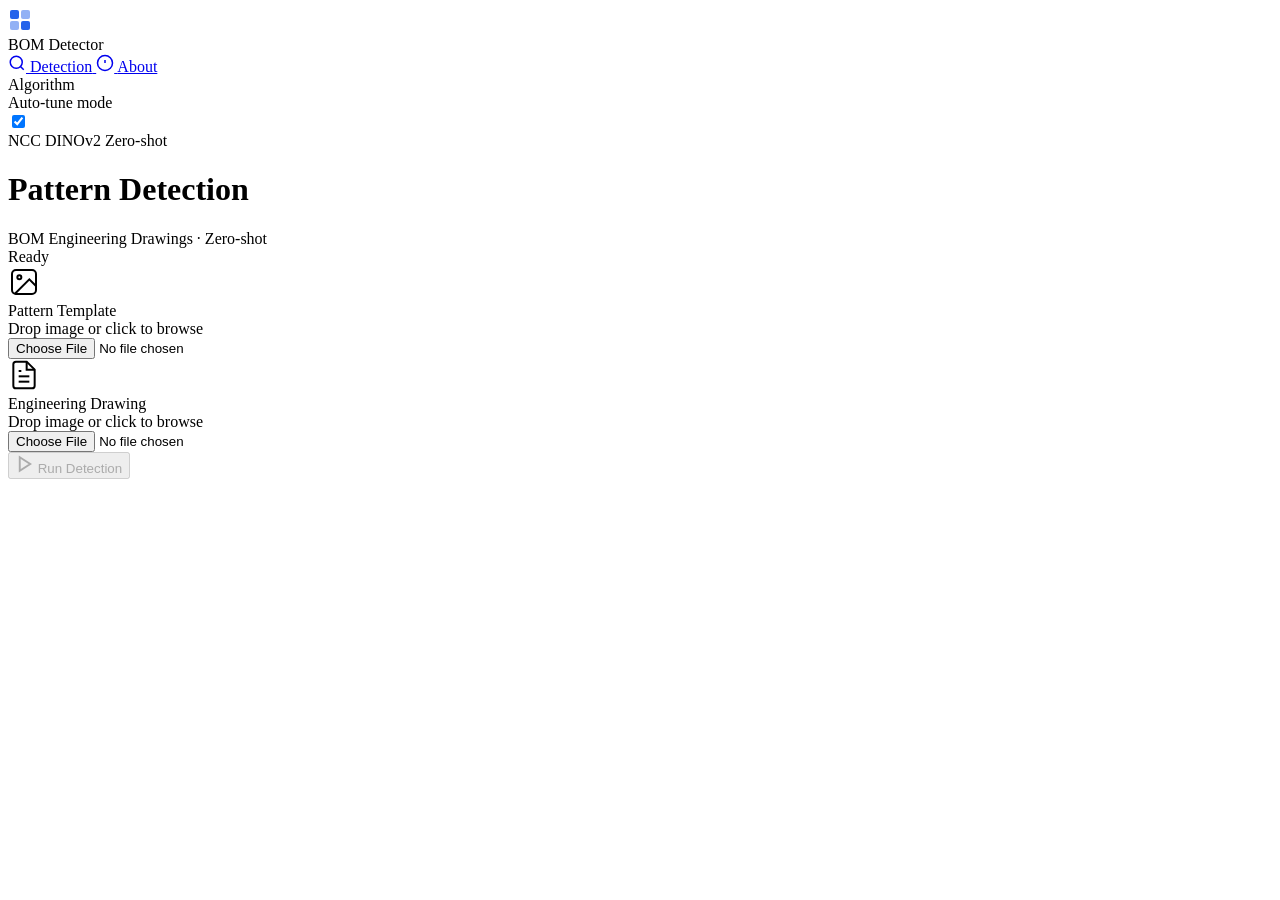
==== app/web/index.html @ 7d835bb4 "feat: Zero-shot pattern detection pipeline for engineering BOM drawings Pipeline: NCC multi-scale (S" ====
<!DOCTYPE html>
<html lang="en">
<head>
  <meta charset="UTF-8" />
  <meta name="viewport" content="width=device-width, initial-scale=1.0" />
  <title>BOM Pattern Detection</title>
  <link rel="preconnect" href="https://fonts.googleapis.com" />
  <link rel="preconnect" href="https://fonts.gstatic.com" crossorigin />
  <link href="https://fonts.googleapis.com/css2?family=Inter:wght@300;400;500;600;700&display=swap" rel="stylesheet" />
  <link rel="stylesheet" href="/static/css/style.css" />
</head>
<body>
  <!-- Sidebar -->
  <aside class="sidebar">
    <div class="sidebar-logo">
      <div class="logo-icon">
        <svg width="24" height="24" viewBox="0 0 24 24" fill="none">
          <rect x="2" y="2" width="9" height="9" rx="2" fill="#2563EB"/>
          <rect x="13" y="2" width="9" height="9" rx="2" fill="#2563EB" opacity="0.5"/>
          <rect x="2" y="13" width="9" height="9" rx="2" fill="#2563EB" opacity="0.5"/>
          <rect x="13" y="13" width="9" height="9" rx="2" fill="#2563EB"/>
        </svg>
      </div>
      <span class="logo-text">BOM Detector</span>
    </div>

    <nav class="sidebar-nav">
      <a href="#" class="nav-item active" data-page="detect">
        <svg width="18" height="18" viewBox="0 0 24 24" fill="none" stroke="currentColor" stroke-width="2">
          <circle cx="11" cy="11" r="8"/><line x1="21" y1="21" x2="16.65" y2="16.65"/>
        </svg>
        <span>Detection</span>
      </a>
      <a href="#" class="nav-item" data-page="about">
        <svg width="18" height="18" viewBox="0 0 24 24" fill="none" stroke="currentColor" stroke-width="2">
          <circle cx="12" cy="12" r="10"/><line x1="12" y1="8" x2="12" y2="12"/><line x1="12" y1="16" x2="12.01" y2="16"/>
        </svg>
        <span>About</span>
      </a>
    </nav>

    <div class="sidebar-section">
      <div class="section-label">Algorithm</div>
      <div class="setting-row">
        <label class="toggle-label">
          <span>Auto-tune mode</span>
          <div class="toggle" id="autoToggle">
            <input type="checkbox" id="autoMode" checked />
            <span class="toggle-slider"></span>
          </div>
        </label>
      </div>
    </div>

    <div class="sidebar-section" id="manualSettings" style="display:none;">
      <div class="section-label">Thresholds</div>

      <div class="slider-group">
        <div class="slider-row">
          <span class="slider-label">NCC</span>
          <span class="slider-val" id="nccVal">0.55</span>
        </div>
        <input type="range" class="slider" id="nccThreshold" min="0.1" max="0.9" step="0.01" value="0.55" />
      </div>

      <div class="slider-group">
        <div class="slider-row">
          <span class="slider-label">DINOv2 Cosine</span>
          <span class="slider-val" id="dinoVal">0.84</span>
        </div>
        <input type="range" class="slider" id="dinoThreshold" min="0.5" max="0.99" step="0.01" value="0.84" />
      </div>

      <div class="slider-group">
        <div class="slider-row">
          <span class="slider-label">NMS IoU</span>
          <span class="slider-val" id="nmsVal">0.40</span>
        </div>
        <input type="range" class="slider" id="nmsThreshold" min="0.1" max="0.9" step="0.01" value="0.40" />
      </div>
    </div>

    <div class="sidebar-footer">
      <div class="tech-badges">
        <span class="badge">NCC</span>
        <span class="badge">DINOv2</span>
        <span class="badge">Zero-shot</span>
      </div>
    </div>
  </aside>

  <!-- Main content -->
  <main class="main">
    <header class="topbar">
      <div class="topbar-left">
        <h1 class="page-title">Pattern Detection</h1>
        <span class="page-subtitle">BOM Engineering Drawings · Zero-shot</span>
      </div>
      <div class="topbar-right">
        <div class="status-dot" id="statusDot"></div>
        <span class="status-text" id="statusText">Ready</span>
      </div>
    </header>

    <!-- Upload section -->
    <section class="upload-section">
      <div class="upload-grid">
        <!-- Pattern upload -->
        <div class="upload-card" id="patternDropzone">
          <div class="upload-inner">
            <div class="upload-icon">
              <svg width="32" height="32" viewBox="0 0 24 24" fill="none" stroke="currentColor" stroke-width="1.5">
                <rect x="3" y="3" width="18" height="18" rx="3"/>
                <circle cx="8.5" cy="8.5" r="1.5"/>
                <polyline points="21 15 16 10 5 21"/>
              </svg>
            </div>
            <div class="upload-label">Pattern Template</div>
            <div class="upload-hint">Drop image or click to browse</div>
            <input type="file" id="patternFile" accept="image/*" class="file-input" />
          </div>
          <div class="upload-preview" id="patternPreview" style="display:none;">
            <img id="patternImg" alt="Pattern" />
            <button class="clear-btn" id="clearPattern">×</button>
          </div>
        </div>

        <!-- Drawing upload -->
        <div class="upload-card" id="drawingDropzone">
          <div class="upload-inner">
            <div class="upload-icon">
              <svg width="32" height="32" viewBox="0 0 24 24" fill="none" stroke="currentColor" stroke-width="1.5">
                <path d="M14 2H6a2 2 0 0 0-2 2v16a2 2 0 0 0 2 2h12a2 2 0 0 0 2-2V8z"/>
                <polyline points="14 2 14 8 20 8"/>
                <line x1="16" y1="13" x2="8" y2="13"/>
                <line x1="16" y1="17" x2="8" y2="17"/>
                <polyline points="10 9 9 9 8 9"/>
              </svg>
            </div>
            <div class="upload-label">Engineering Drawing</div>
            <div class="upload-hint">Drop image or click to browse</div>
            <input type="file" id="drawingFile" accept="image/*" class="file-input" />
          </div>
          <div class="upload-preview" id="drawingPreview" style="display:none;">
            <img id="drawingImg" alt="Drawing" />
            <button class="clear-btn" id="clearDrawing">×</button>
          </div>
        </div>
      </div>

      <div class="run-row">
        <button class="run-btn" id="runBtn" disabled>
          <svg width="18" height="18" viewBox="0 0 24 24" fill="none" stroke="currentColor" stroke-width="2.5">
            <polygon points="5 3 19 12 5 21 5 3"/>
          </svg>
          Run Detection
        </button>
      </div>
    </section>

    <!-- Stats row (hidden until result) -->
    <section class="stats-row" id="statsRow" style="display:none;">
      <div class="stat-card">
        <div class="stat-value" id="statDetections">—</div>
        <div class="stat-label">Detections</div>
      </div>
      <div class="stat-card">
        <div class="stat-value" id="statAvgConf">—</div>
        <div class="stat-label">Avg Confidence</div>
      </div>
      <div class="stat-card">
        <div class="stat-value" id="statBestDino">—</div>
        <div class="stat-label">Best DINOv2</div>
      </div>
      <div class="stat-card">
        <div class="stat-value" id="statTime">—</div>
        <div class="stat-label">Time (s)</div>
      </div>
    </section>

    <!-- Results section (hidden until result) -->
    <section class="results-section" id="resultsSection" style="display:none;">
      <div class="results-grid">
        <!-- Annotated output -->
        <div class="result-card viz-card">
          <div class="card-header">
            <span class="card-title">Annotated Output</span>
            <button class="download-btn" id="downloadBtn">
              <svg width="14" height="14" viewBox="0 0 24 24" fill="none" stroke="currentColor" stroke-width="2">
                <path d="M21 15v4a2 2 0 0 1-2 2H5a2 2 0 0 1-2-2v-4"/>
                <polyline points="7 10 12 15 17 10"/>
                <line x1="12" y1="15" x2="12" y2="3"/>
              </svg>
              Save
            </button>
          </div>
          <div class="viz-container">
            <img id="vizImage" alt="Detection result" />
          </div>
        </div>

        <!-- Detection list -->
        <div class="result-card detections-card">
          <div class="card-header">
            <span class="card-title">Detections</span>
            <span class="card-count" id="detectionCount">0</span>
          </div>
          <div class="detections-list" id="detectionsList"></div>
        </div>
      </div>
    </section>

    <!-- Loading overlay -->
    <div class="loading-overlay" id="loadingOverlay" style="display:none;">
      <div class="loading-card">
        <div class="spinner"></div>
        <div class="loading-title">Detecting Patterns</div>
        <div class="loading-sub" id="loadingStage">Initializing pipeline…</div>
      </div>
    </div>
  </main>

  <script src="/static/js/app.js"></script>
</body>
</html>
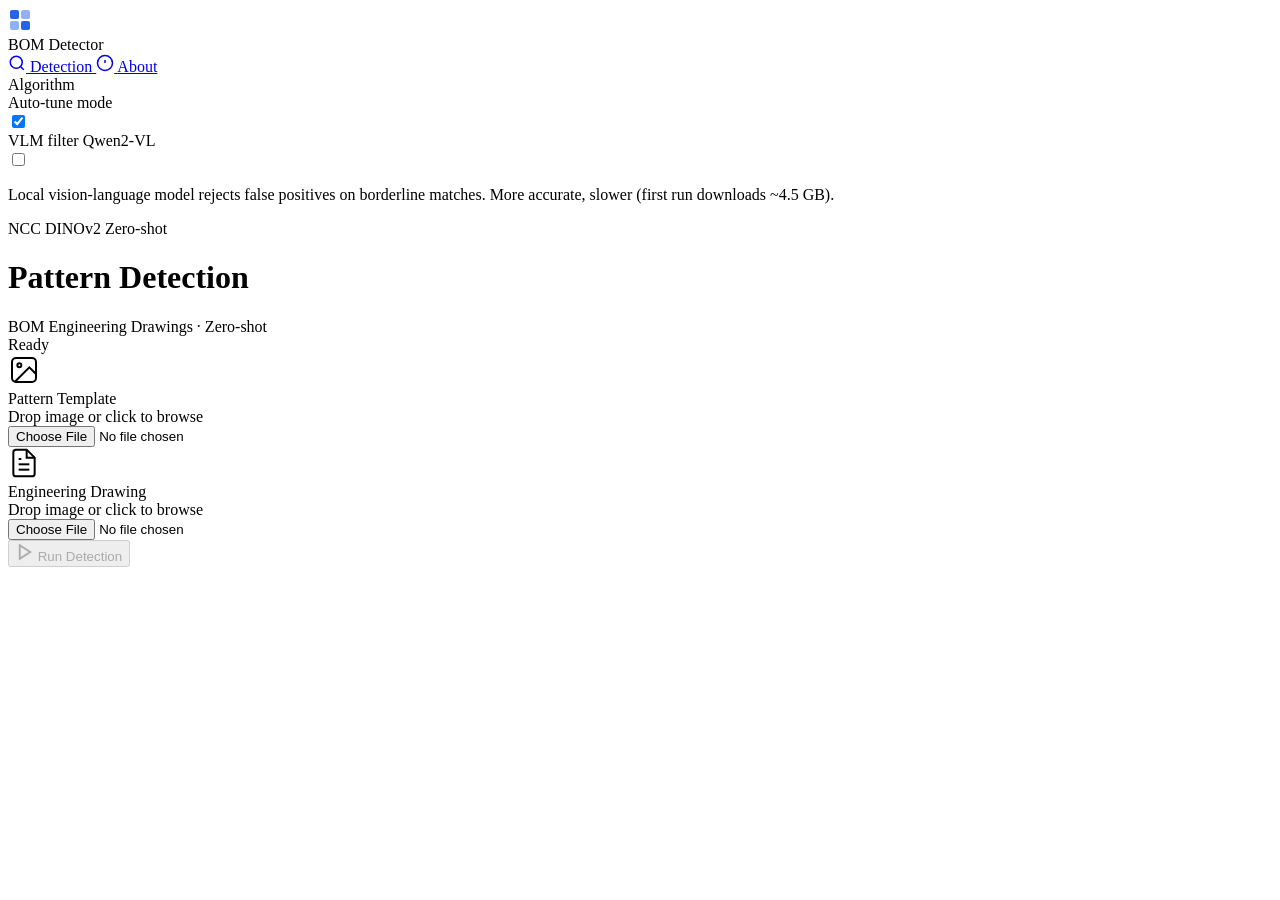
==== commit a6757334: "fix: wire up VLM toggle in web UI (checkbox + JS + CSS) Prior commit added server use_vlm but the fr" ====
--- a/app/web/index.html
+++ b/app/web/index.html
@@ -50,6 +50,18 @@
           </div>
         </label>
       </div>
+      <div class="setting-row">
+        <label class="toggle-label">
+          <span>VLM filter <span class="setting-tag">Qwen2-VL</span></span>
+          <div class="toggle" id="vlmToggle">
+            <input type="checkbox" id="useVlm" />
+            <span class="toggle-slider"></span>
+          </div>
+        </label>
+        <p class="setting-hint">Local vision-language model rejects false
+          positives on borderline matches. More accurate, slower (first run
+          downloads ~4.5&nbsp;GB).</p>
+      </div>
     </div>
 
     <div class="sidebar-section" id="manualSettings" style="display:none;">
@@ -204,6 +216,14 @@
           <div class="card-header">
             <span class="card-title">Detections</span>
             <span class="card-count" id="detectionCount">0</span>
+            <button class="download-btn" id="csvBtn" style="display:none;" title="Download CSV">
+              <svg width="14" height="14" viewBox="0 0 24 24" fill="none" stroke="currentColor" stroke-width="2">
+                <path d="M21 15v4a2 2 0 0 1-2 2H5a2 2 0 0 1-2-2v-4"/>
+                <polyline points="7 10 12 15 17 10"/>
+                <line x1="12" y1="15" x2="12" y2="3"/>
+              </svg>
+              CSV
+            </button>
           </div>
           <div class="detections-list" id="detectionsList"></div>
         </div>
